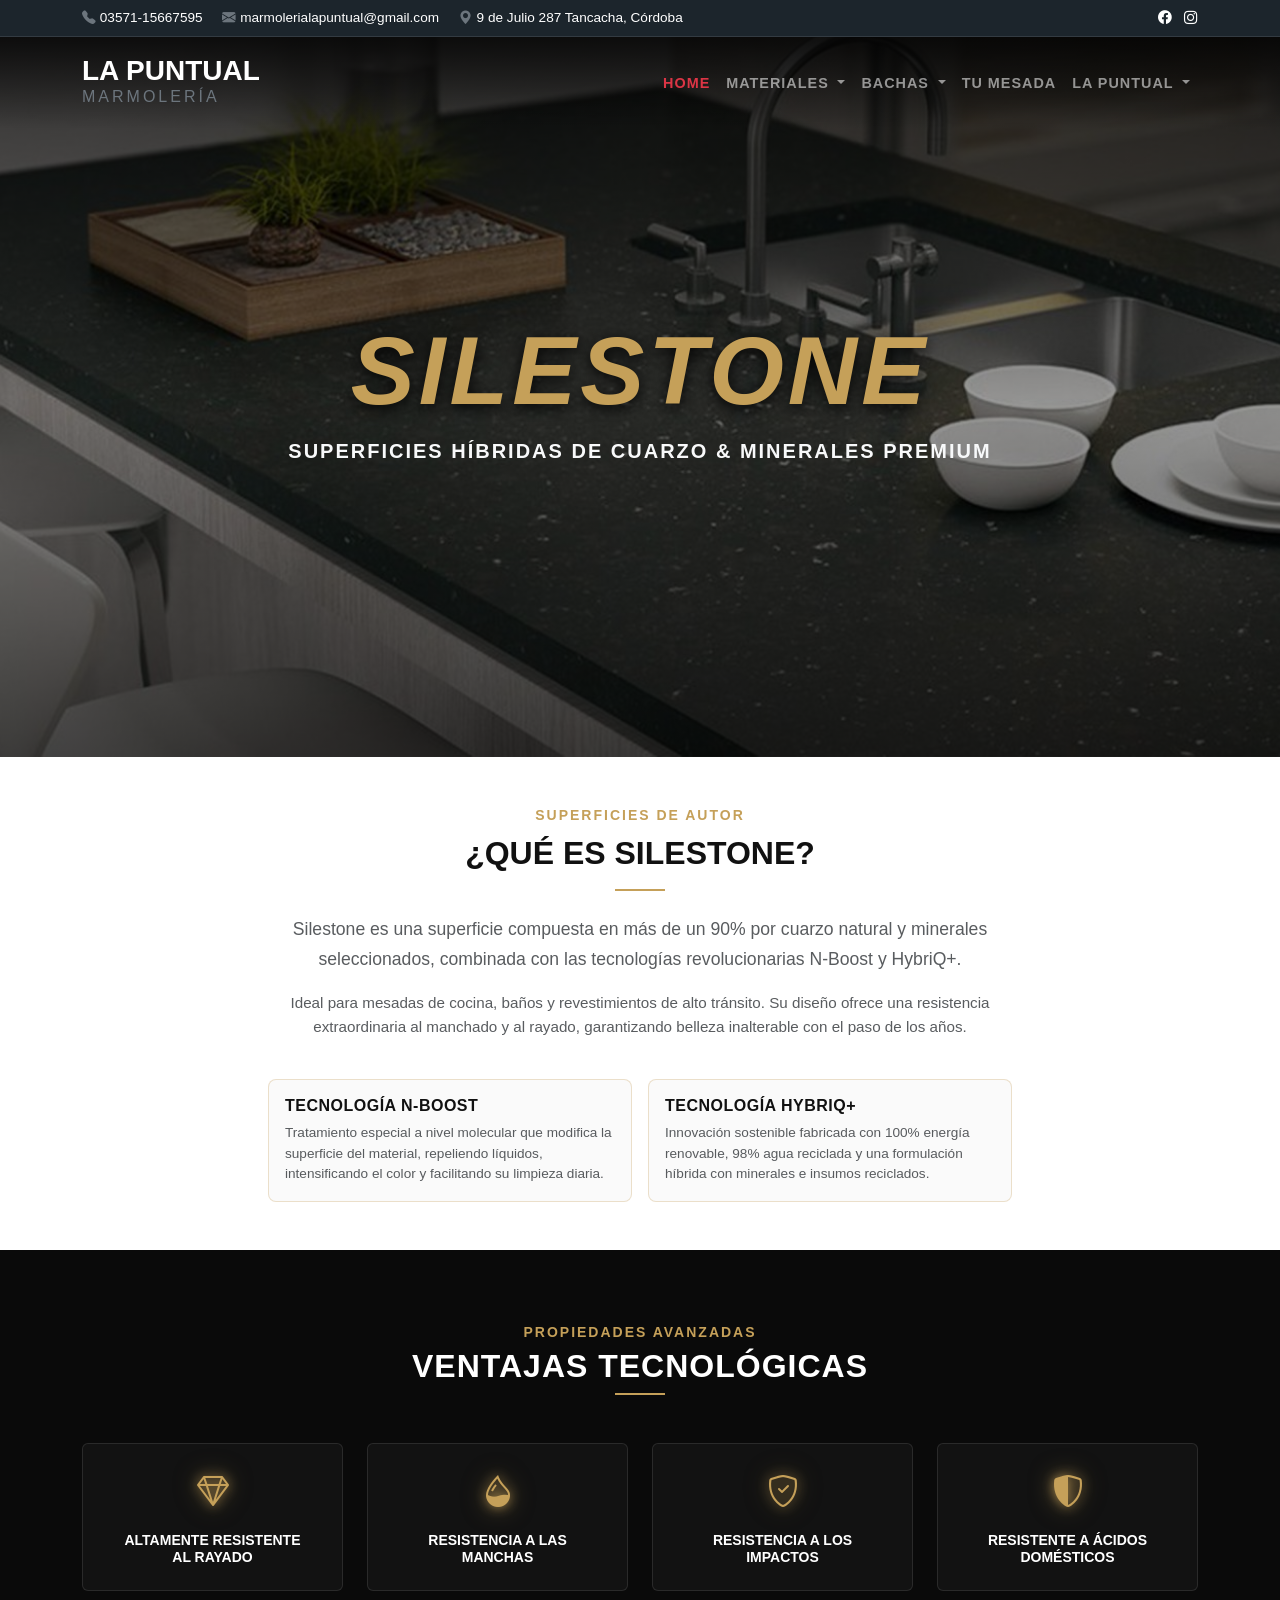
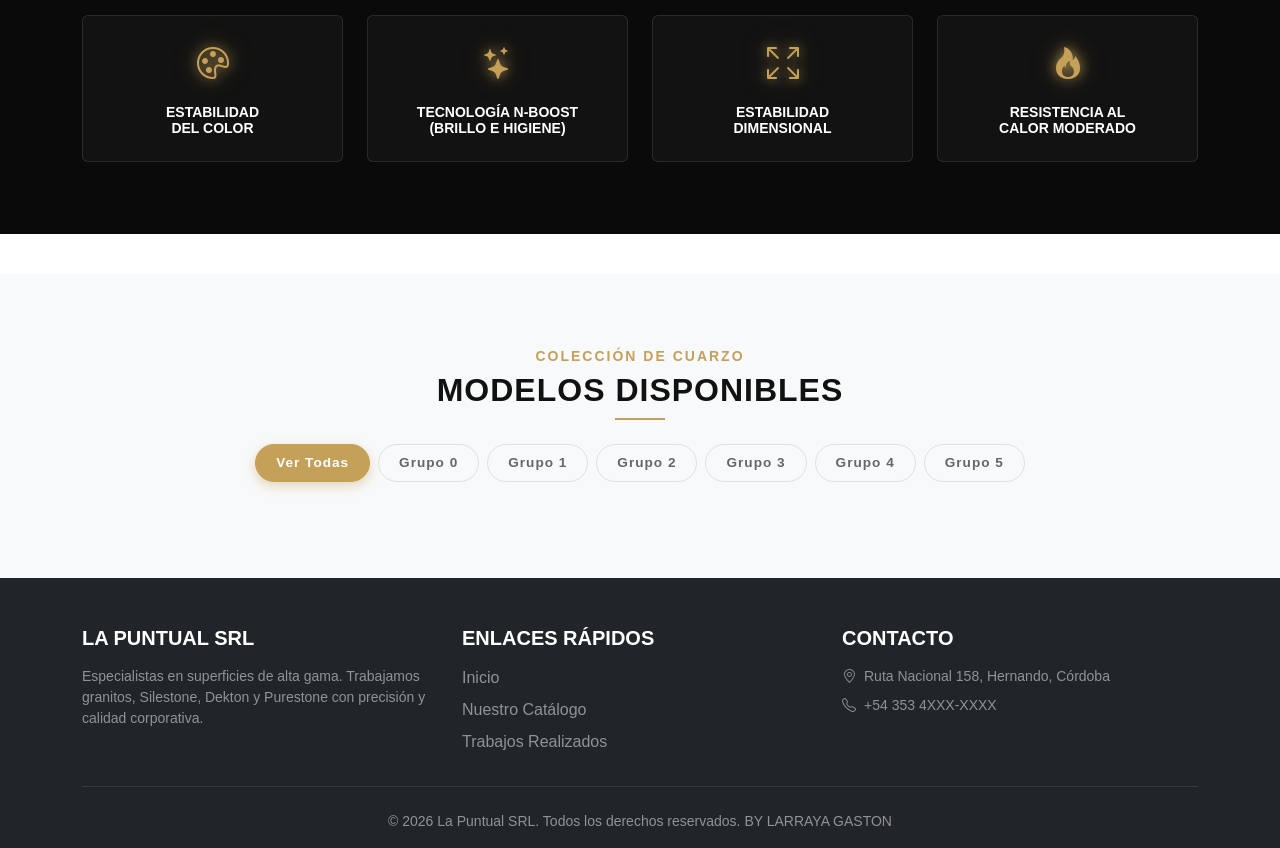
==== silestone.html @ 92f21a2e "agregamos la pag de silestone" ====
<!DOCTYPE html>
<html lang="es">

<head>
    <meta charset="UTF-8">
    <meta name="viewport" content="width=device-width, initial-scale=1.0">
    <title>Silestone - Superficies de Cuarzo | La Puntual SRL</title>
    <!-- Bootstrap 5 CSS e Iconos Oficiales -->
    <link href="https://cdn.jsdelivr.net/npm/bootstrap@5.3.0/dist/css/bootstrap.min.css" rel="stylesheet">
    <link href="https://cdn.jsdelivr.net/npm/bootstrap-icons@1.10.5/font/bootstrap-icons.css" rel="stylesheet">
    <!-- Archivo maestro de estilos -->
    <link rel="stylesheet" href="css/style.css">
    <link rel="stylesheet" href="css/catalogo-theme.css">
    <link rel="stylesheet" href="css/Silestone.css">
</head>

<body>

    <!-- Menú de Navegación Dinámico -->
    <div id="global-nav"></div>

    <!-- 1. HERO PORTADA SILESTONE -->
    <header class="position-relative d-flex align-items-center justify-content-center text-white w-100"
        style="background: url('img/silestone/sileston-slider.jpg') center top / cover no-repeat; height: 80vh; min-height: 550px;">

        <div class="position-absolute top-0 start-0 w-100 h-100"
            style="background: linear-gradient(to bottom, rgba(0,0,0,0.8) 0%, rgba(0,0,0,0.4) 50%, rgba(0,0,0,0.7) 100%); z-index: 1;">
        </div>

        <div class="container position-relative text-center" style="z-index: 2;">
            <h1 class="display-1 fw-bold text-uppercase italic-title m-0 text-gold"
                style="font-size: calc(2.8rem + 4vw); text-shadow: 0 4px 15px rgba(0, 0, 0, 0.9); font-style: italic; letter-spacing: 4px;">
                SILESTONE
            </h1>
            <p class="lead text-light text-uppercase tracking-wider mt-2 fw-semibold" style="letter-spacing: 2px;">
                Superficies Híbridas de Cuarzo & Minerales Premium
            </p>
        </div>
    </header>

    <main>

        <!-- 2. INTRODUCCIÓN TÉCNICA Y TECNOLOGÍAS -->
        <section class="py-5 bg-white">
            <div class="container text-center">
                <div class="col-12 col-md-10 col-lg-8 mx-auto">
                    <span class="text-gold fw-bold text-uppercase tracking-wider small d-block mb-2"
                        style="letter-spacing: 2px;">
                        Superficies de Autor
                    </span>

                    <h2 class="fw-bold text-uppercase mb-3" style="color: #111111;">¿Qué es Silestone?</h2>
                    <!-- Rayita decorativa en Dorado -->
                    <div class="mx-auto mb-4 bg-gold" style="width: 50px; height: 2px;"></div>

                    <p class="lead text-muted mb-3" style="font-size: 1.1rem; line-height: 1.7;">
                        Silestone es una superficie compuesta en más de un 90% por cuarzo natural y minerales
                        seleccionados, combinada con las tecnologías revolucionarias <strong>N-Boost</strong> y
                        <strong>HybriQ+</strong>.
                    </p>

                    <p class="text-muted small mb-4" style="line-height: 1.6; font-size: 0.95rem;">
                        Ideal para mesadas de cocina, baños y revestimientos de alto tránsito. Su diseño ofrece una
                        resistencia extraordinaria al manchado y al rayado, garantizando belleza inalterable con el paso
                        de los años.
                    </p>

                    <!-- TARJETAS DE DETALLE DE LAS TECNOLOGÍAS (SIN ÍCONOS) -->
                    <div class="row g-3 justify-content-center mt-2">
                        <!-- N-Boost -->
                        <div class="col-12 col-md-6">
                            <div class="p-3 rounded-3 text-start h-100 border"
                                style="background-color: #fafafa; border-color: rgba(197, 160, 89, 0.3) !important;">
                                <h6 class="fw-bold mb-2 text-uppercase" style="color: #111111; letter-spacing: 0.5px;">
                                    Tecnología N-Boost</h6>
                                <p class="text-muted small m-0" style="font-size: 0.85rem; line-height: 1.5;">
                                    Tratamiento especial a nivel molecular que modifica la superficie del material,
                                    repeliendo líquidos, intensificando el color y facilitando su limpieza diaria.
                                </p>
                            </div>
                        </div>

                        <!-- HybriQ+ -->
                        <div class="col-12 col-md-6">
                            <div class="p-3 rounded-3 text-start h-100 border"
                                style="background-color: #fafafa; border-color: rgba(197, 160, 89, 0.3) !important;">
                                <h6 class="fw-bold mb-2 text-uppercase" style="color: #111111; letter-spacing: 0.5px;">
                                    Tecnología HybriQ+</h6>
                                <p class="text-muted small m-0" style="font-size: 0.85rem; line-height: 1.5;">
                                    Innovación sostenible fabricada con 100% energía renovable, 98% agua reciclada y una
                                    formulación híbrida con minerales e insumos reciclados.
                                </p>
                            </div>
                        </div>
                    </div>

                </div>
            </div>
        </section>

        <!-- SECCIÓN: VENTAJAS TECNOLÓGICAS (TARJETAS OSCURAS CON HOVER DORADO INTENSO) -->
        <section class="py-5 tecnic-features-section text-white" style="background-color: #0a0a0a;">
            <div class="container py-4">

                <div class="text-center mb-5">
                    <span class="text-gold fw-bold text-uppercase tracking-wider small d-block mb-1"
                        style="letter-spacing: 2px;">
                        Propiedades Avanzadas
                    </span>
                    <h2 class="fw-bold text-uppercase m-0" style="letter-spacing: 1px;">Ventajas Tecnológicas</h2>
                    <div class="mx-auto mt-2 bg-gold" style="width: 50px; height: 2px;"></div>
                </div>

                <div class="row g-4 justify-content-center">

                    <!-- 1. Resistencia al Rayado -->
                    <div class="col-6 col-md-4 col-lg-3">
                        <div class="feature-tech-card text-center p-4 h-100 rounded">
                            <div class="icon-container mb-3">
                                <i class="bi bi-gem fs-2 icon-relieve-gold"></i>
                            </div>
                            <h6 class="fw-bold text-uppercase small m-0">Altamente Resistente<br>al Rayado</h6>
                        </div>
                    </div>

                    <!-- 2. Resistencia a las Manchas -->
                    <div class="col-6 col-md-4 col-lg-3">
                        <div class="feature-tech-card text-center p-4 h-100 rounded">
                            <div class="icon-container mb-3">
                                <i class="bi bi-droplet-half fs-2 icon-relieve-gold"></i>
                            </div>
                            <h6 class="fw-bold text-uppercase small m-0">Resistencia a las<br>Manchas</h6>
                        </div>
                    </div>

                    <!-- 3. Alta Resistencia a Impactos -->
                    <div class="col-6 col-md-4 col-lg-3">
                        <div class="feature-tech-card text-center p-4 h-100 rounded">
                            <div class="icon-container mb-3">
                                <i class="bi bi-shield-check fs-2 icon-relieve-gold"></i>
                            </div>
                            <h6 class="fw-bold text-uppercase small m-0">Resistencia a los<br>Impactos</h6>
                        </div>
                    </div>

                    <!-- 4. Resistencia a Ácidos Domésticos -->
                    <div class="col-6 col-md-4 col-lg-3">
                        <div class="feature-tech-card text-center p-4 h-100 rounded">
                            <div class="icon-container mb-3">
                                <i class="bi bi-shield-shaded fs-2 icon-relieve-gold"></i>
                            </div>
                            <h6 class="fw-bold text-uppercase small m-0">Resistente a Ácidos<br>Domésticos</h6>
                        </div>
                    </div>

                    <!-- 5. Estabilidad del Color -->
                    <div class="col-6 col-md-4 col-lg-3">
                        <div class="feature-tech-card text-center p-4 h-100 rounded">
                            <div class="icon-container mb-3">
                                <i class="bi bi-palette fs-2 icon-relieve-gold"></i>
                            </div>
                            <h6 class="fw-bold text-uppercase small m-0">Estabilidad<br>del Color</h6>
                        </div>
                    </div>

                    <!-- 6. Protección N-Boost -->
                    <div class="col-6 col-md-4 col-lg-3">
                        <div class="feature-tech-card text-center p-4 h-100 rounded">
                            <div class="icon-container mb-3">
                                <i class="bi bi-stars fs-2 icon-relieve-gold"></i>
                            </div>
                            <h6 class="fw-bold text-uppercase small m-0">Tecnología N-Boost<br>(Brillo e Higiene)</h6>
                        </div>
                    </div>

                    <!-- 7. Estabilidad Dimensional -->
                    <div class="col-6 col-md-4 col-lg-3">
                        <div class="feature-tech-card text-center p-4 h-100 rounded">
                            <div class="icon-container mb-3">
                                <i class="bi bi-arrows-fullscreen fs-2 icon-relieve-gold"></i>
                            </div>
                            <h6 class="fw-bold text-uppercase small m-0">Estabilidad<br>Dimensional</h6>
                        </div>
                    </div>

                    <!-- 8. Resistencia al Calor Maderado -->
                    <div class="col-6 col-md-4 col-lg-3">
                        <div class="feature-tech-card text-center p-4 h-100 rounded">
                            <div class="icon-container mb-3">
                                <i class="bi bi-fire fs-2 icon-relieve-gold"></i>
                            </div>
                            <h6 class="fw-bold text-uppercase small m-0">Resistencia al<br>Calor Moderado</h6>
                        </div>
                    </div>

                </div>
            </div>
        </section>

        <!-- 4. MUESTRARIO DE PRODUCTOS / CATÁLOGO -->
        <section id="catalogo-seccion" class="py-5 bg-light theme-silestone">
            <div class="container py-4">

                <div class="text-center mb-4">
                    <span class="text-gold fw-bold text-uppercase tracking-wider small d-block mb-1"
                        style="letter-spacing: 2px;">
                        Colección de Cuarzo
                    </span>
                    <h2 class="fw-bold text-uppercase m-0" style="letter-spacing: 1px; color: #111111;">Modelos
                        Disponibles</h2>
                    <div class="mx-auto mt-2 bg-gold" style="width: 50px; height: 2px;"></div>
                </div>

                <!-- Botonera de Filtrado Dinámico -->
                <!-- BOTONERA DE FILTRADO DE SILESTONE POR GRUPOS -->
                <div class="d-flex justify-content-center gap-2 mb-5 flex-wrap">
                    <button class="btn btn-filter active" data-filter="all">Ver Todas</button>
                    <button class="btn btn-filter" data-filter="Grupo 0">Grupo 0</button>
                    <button class="btn btn-filter" data-filter="Grupo 1">Grupo 1</button>
                    <button class="btn btn-filter" data-filter="Grupo 2">Grupo 2</button>
                    <button class="btn btn-filter" data-filter="Grupo 3">Grupo 3</button>
                    <button class="btn btn-filter" data-filter="Grupo 4">Grupo 4</button>
                    <button class="btn btn-filter" data-filter="Grupo 5">Grupo 5</button>
                </div>

                <!-- Grilla Inyectada por JS -->
                <div class="row g-4 justify-content-center" id="grilla-materiales-silestone">
                    <!-- JS inyecta las muestras acá -->
                </div>
            </div>
        </section>

    </main>

    <!-- Pie de Página Global -->
    <div id="global-footer"></div>

    <script src="https://cdn.jsdelivr.net/npm/bootstrap@5.3.0/dist/js/bootstrap.bundle.min.js"></script>
    <script type="module" src="js/page/silestone.js"></script>
</body>

</html>
---- css/style.css ----
/* css/style.css */

/* ==========================================================================
   MAIN ORQUESTADOR DE STILOS (CSS Entry Point)
   ========================================================================== */

/* 1. Cargamos la base global (Variables y colores del Body) */
@import url('base.css');

/* 2. Cargamos las estructuras del diseño (Navbar flotante y Slider) */
@import url('layout.css');

/* 3. Cargamos los detalles de los componentes (Tarjetas y Botones) */
@import url('components.css');

.navbar-brand .tracking-wide {
    letter-spacing: 3px;
    font-size: 0.75rem;
    text-transform: uppercase;
}


/* Las secciones son visibles por defecto */
.reveal-scroll {
    opacity: 1 !important;
    transform: translateY(0) !important;
    transition: all 0.6s ease-out;
}

/* Slider / Portada Principal */
.hero-slider {
    background: linear-gradient(rgba(255, 255, 255, 0.1), rgba(255, 255, 255, 0.1)),
        url('https://lapuntualsrl.com.ar/wp-content/uploads/2021/05/Dekton-slider.jpg');
    /* Usamos tu fondo de partículas */
    background-size: cover;
    background-position: center;
    height: 85vh;
    position: relative;
}

.hero-content h1 {
    letter-spacing: 5px;
    font-size: 4.5rem;
}

.hero-content p {
    letter-spacing: var(--tracking-wide);
    font-weight: 500;
}

/* Botón Contactarse estilo original */
.btn-danger {
    background-color: #ff0000;
    border: none;
    letter-spacing: 1px;
    font-size: 0.9rem;
}

/* Espaciado extra para que el catálogo no se encime */
#catalogo-seccion {
    margin-top: 40px;
}


/* Altura general y comportamiento del Slider */
.carousel,
.carousel-item {
    height: 85vh;
    /* Ocupa el 85% de la altura de la pantalla */
}

/* Configuramos los fondos individuales levantando los recursos reales de tu web */
.slide-dekton {
    background: url('https://lapuntualsrl.com.ar/wp-content/uploads/2021/05/Dekton-slider.jpg') center/cover no-repeat;
}

.slide-silestone {
    background: url('https://lapuntualsrl.com.ar/wp-content/uploads/2021/05/Silestone-slider.jpg') center/cover no-repeat;
}

.slide-neolith {
    background: url('https://lapuntualsrl.com.ar/wp-content/uploads/2021/05/Neolith-slider.jpg') center/cover no-repeat;
}

.slide-marmotech {
    background: url('https://lapuntualsrl.com.ar/wp-content/uploads/2021/05/Marmotech-slider.jpg') center/cover no-repeat;
}

/* Estilo exacto para las letras grandes del Slider */
.italic-title {
    font-style: italic;
    font-size: 5rem;
    letter-spacing: 4px;
}

/* Ajuste visual para las flechas de Bootstrap para que se noten */
.carousel-control-prev-icon,
.carousel-control-next-icon {
    filter: invert(1);
    /* Cambia las flechas nativas a color negro/oscuro si es necesario */
}


/* Efecto interactivo para el collage de trabajos */
.img-mosaico {
    transition: transform 0.6s cubic-bezier(0.25, 1, 0.5, 1);
}

.position-relative:hover .img-mosaico {
    transform: scale(1.05);
}


/* ==========================================================================
   EFECTO DE SCROLL REVEAL (Aparición suave al bajar)
   ========================================================================== */

/* Estado inicial: El elemento está invisible y tirado 30px hacia abajo */
.reveal-scroll {
    opacity: 0;
    transform: translateY(30px);
    transition: opacity 0.8s cubic-bezier(0.25, 1, 0.5, 1),
        transform 0.8s cubic-bezier(0.25, 1, 0.5, 1);
    will-change: opacity, transform;
}

/* Estado activo: Cuando JavaScript detecta el scroll, se activa esto */
.reveal-scroll.active {
    opacity: 1;
    transform: translateY(0);
}

/* ==========================================================================
   ESTILOS PERSONALIZADOS PARA LOS SUBMENÚS (DROPDOWNS)
   ========================================================================== */

/* Cambia el color de fondo flotante cuando pasas el mouse por las opciones del submenú */
.main-nav .dropdown-item:hover {
    background-color: #dc3545 !important;
    /* El color rojo danger para hacer juego */
    color: #ffffff !important;
    transition: background-color 0.2s ease;
}

/* Alinea correctamente el menú en pantallas grandes y añade una transición limpia */
@media (min-width: 992px) {
    .main-nav .dropdown-menu {
        margin-top: 10px !important;
        border-radius: 4px;
    }
}

/* ==========================================================================
   DESPLIEGUE DE SUBMENÚS AL PASAR EL MOUSE (HOVER CORREGIDO SIN SALTOS)
   ========================================================================== */
@media (min-width: 992px) {

    /* Al pasar el mouse por el ítem, activamos el submenú */
    .main-nav .nav-item.dropdown:hover .dropdown-menu {
        display: block;
        opacity: 1;
        visibility: visible;
        /* Lo subimos un poquito para que encaje perfecto y no deje huecos */
        top: 90%;
        animation: entradaDropdown 0.2s ease-out;
    }

    /* Configuración base del contenedor flotante */
    .main-nav .dropdown-menu {
        display: block;
        opacity: 0;
        visibility: hidden;
        /* Posición inicial un cachito más arriba para el enganche fluido */
        top: 100%;
        margin-top: 0 !important;
        /* Eliminamos el margen de Bootstrap que causa el salto */
        transition: opacity 0.15s ease-in-out, visibility 0.15s ease-in-out, top 0.15s ease-in-out;

        /* El "Puente Mágico": Un borde superior invisible de 10px. 
           Esto hace que aunque veas el menú un poquito más separado en diseño, 
           para el mouse sigue habiendo superficie física y NUNCA se va a cerrar solo. */
        border-top: 10px solid transparent !important;
    }
}

/* Animación de deslizamiento milimétrico corregida */
@keyframes entradaDropdown {
    from {
        opacity: 0;
        transform: translateY(4px);
    }

    to {
        opacity: 1;
        transform: translateY(0);
    }
}


/* Animación sutil para que el menú caiga suavemente en lugar de aparecer en seco */
@keyframes entradaDropdown {
    from {
        opacity: 0;
        transform: translateY(8px);
    }

    to {
        opacity: 1;
        transform: translateY(0);
    }
}

/* ==========================================================================
   CORRECCIÓN DE COLOR SELECCIONADO EN EL DROPDOWN (QUITA EL FONDO BLANCO)
   ========================================================================== */

/* Evita que el botón principal se ponga blanco al hacer clic o abrirse */
.main-nav .nav-item.dropdown .nav-link:focus,
.main-nav .nav-item.dropdown .nav-link.show,
.main-nav .nav-item.dropdown:hover .nav-link {
    background-color: transparent !important; /* Mantiene el fondo oscuro de la barra */
    color: #dc3545 !important;                /* Pinta la palabra de rojo para notar la selección */
}

/* Por si Bootstrap le mete fondo blanco a los enlaces de adentro del submenú al hacer foco */
.main-nav .dropdown-menu .dropdown-item:focus {
    background-color: #dc3545 !important; /* Si se selecciona con teclado o clic, que use tu rojo */
    color: #ffffff !important;
}
---- css/catalogo-theme.css ----
/* ===================================================
   1. VARIABLES DE COLOR POR MARCA
   =================================================== */
.theme-dekton {
    --accent-color: #ff0000; /* Rojo Dekton */
    --accent-glow: rgba(255, 0, 0, 0.4);
}

.theme-silestone {
    --accent-color: #c5a059; /* Dorado Silestone */
    --accent-glow: rgba(197, 160, 89, 0.4);
}

.theme-neolith {
    --accent-color: #0d6efd; /* Azul Neolith */
    --accent-glow: rgba(13, 110, 253, 0.4);
}

/* ===================================================
   2. TARJETA DE CATÁLOGO BASE (ESTRUCTURA DEKTON)
   =================================================== */
.muestra-stone-card {
    position: relative;
    border-radius: 12px;
    overflow: hidden; 
    background-color: #000000;
    box-shadow: 0 10px 25px rgba(0, 0, 0, 0.08);
    transition: all 0.4s cubic-bezier(0.25, 1, 0.5, 1);
    border: 1px solid rgba(0, 0, 0, 0.04) !important;
    cursor: pointer;
}

/* ALTO FIJO DEKTON (340px) QUE SOLUCIONA EL CORTE DE IMAGEN */
.stone-image-wrapper {
    width: 100%;
    height: 340px; 
    overflow: hidden;
}

.stone-img {
    width: 100%;
    height: 100%;
    object-fit: cover;
    transition: transform 0.6s cubic-bezier(0.25, 1, 0.5, 1);
}

/* MÁSCARA Y DEGRADADO */
.stone-info-overlay {
    position: absolute;
    bottom: 0;
    left: 0;
    right: 0;
    background: linear-gradient(to top, 
        rgba(0, 0, 0, 0.95) 0%, 
        rgba(0, 0, 0, 0.75) 50%, 
        rgba(0, 0, 0, 0.3) 80%, 
        transparent 100%) !important;
    padding: 40px 20px 20px 20px !important;
    display: flex;
    align-items: center;
    justify-content: space-between;
    z-index: 2;
    opacity: 0;
    transform: translateY(15px);
    transition: all 0.4s cubic-bezier(0.25, 1, 0.5, 1);
}

.stone-text {
    flex-grow: 1;
    padding-right: 15px;
    text-align: left;
}

.stone-text h5 {
    font-size: 1.15rem;
    letter-spacing: 1.5px;
    color: #ffffff !important;
    font-weight: 700;
    margin-bottom: 2px !important;
    text-shadow: 0 2px 4px rgba(0, 0, 0, 0.8);
}

/* BOTÓN CIRCULAR '+' CON COLOR VARIABLE */
.btn-stone-view {
    background: var(--accent-color) !important;
    color: #ffffff !important;
    border: none !important;
    width: 40px;
    height: 40px;
    border-radius: 50%;
    display: flex;
    align-items: center;
    justify-content: center;
    flex-shrink: 0;
    box-shadow: 0 4px 12px var(--accent-glow);
    transition: all 0.3s ease;
}

.btn-stone-view i {
    font-size: 1.2rem;
    line-height: 1;
}

/* ===================================================
   3. HOVER DINÁMICO REUTILIZABLE
   =================================================== */
.muestra-stone-card:hover {
    transform: translateY(-8px);
    box-shadow: 0 20px 40px rgba(0, 0, 0, 0.12);
    border-color: var(--accent-glow) !important;
}

.muestra-stone-card:hover .stone-img {
    transform: scale(1.12);
}

.muestra-stone-card:hover .stone-info-overlay {
    opacity: 1;
    transform: translateY(0);
}

.muestra-stone-card:hover .btn-stone-view {
    background: #ffffff !important;
    color: var(--accent-color) !important;
    transform: rotate(90deg);
    box-shadow: 0 0 12px var(--accent-glow);
}

/* ===================================================
   4. BOTONERA DE FILTROS REUTILIZABLE
   =================================================== */
.btn-filter {
    background-color: transparent;
    color: #666666;
    border: 1px solid #e0e0e0;
    padding: 8px 20px;
    font-size: 0.85rem;
    font-weight: 600;
    text-uppercase: uppercase;
    letter-spacing: 1px;
    border-radius: 30px;
    transition: all 0.3s ease;
}

.btn-filter:hover {
    color: #111111;
    border-color: #111111;
}

.btn-filter.active {
    background-color: var(--accent-color) !important;
    border-color: var(--accent-color) !important;
    color: #ffffff !important;
    box-shadow: 0 4px 12px var(--accent-glow);
}
---- css/Silestone.css ----
/* Color dorado base para Silestone */
.text-gold {
    color: #c5a059 !important;
}

.bg-gold {
    background-color: #c5a059 !important;
}

/* Ícono en dorado con brillo neón constante */
.icon-relieve-gold {
    color: #c5a059 !important;
    text-shadow: 0 0 12px rgba(197, 160, 89, 0.8), 0 0 25px rgba(197, 160, 89, 0.5);
    transition: transform 0.3s ease, text-shadow 0.3s ease;
}

/* Tarjeta negra base */
.feature-tech-card {
    background-color: #121212 !important;
    border: 1px solid rgba(255, 255, 255, 0.1) !important;
    transition: all 0.35s cubic-bezier(0.25, 0.8, 0.25, 1);
    cursor: pointer;
}

/* EFECTO HOVER POTENTE: Sombra dorada bien marcada + borde dorado */
.feature-tech-card:hover {
    border-color: #c5a059 !important;
    background-color: #1a1915 !important; /* Tono muy sutil de fondo cálido al pasar el mouse */
    transform: translateY(-5px); /* Eleva la tarjeta suavemente */
    box-shadow: 0 10px 30px rgba(197, 160, 89, 0.45), 0 0 15px rgba(197, 160, 89, 0.2) !important;
}

/* El ícono se agranda un toque al pasar el mouse */
.feature-tech-card:hover .icon-relieve-gold {
    transform: scale(1.15);
    text-shadow: 0 0 18px rgba(197, 160, 89, 1), 0 0 35px rgba(197, 160, 89, 0.7);
}
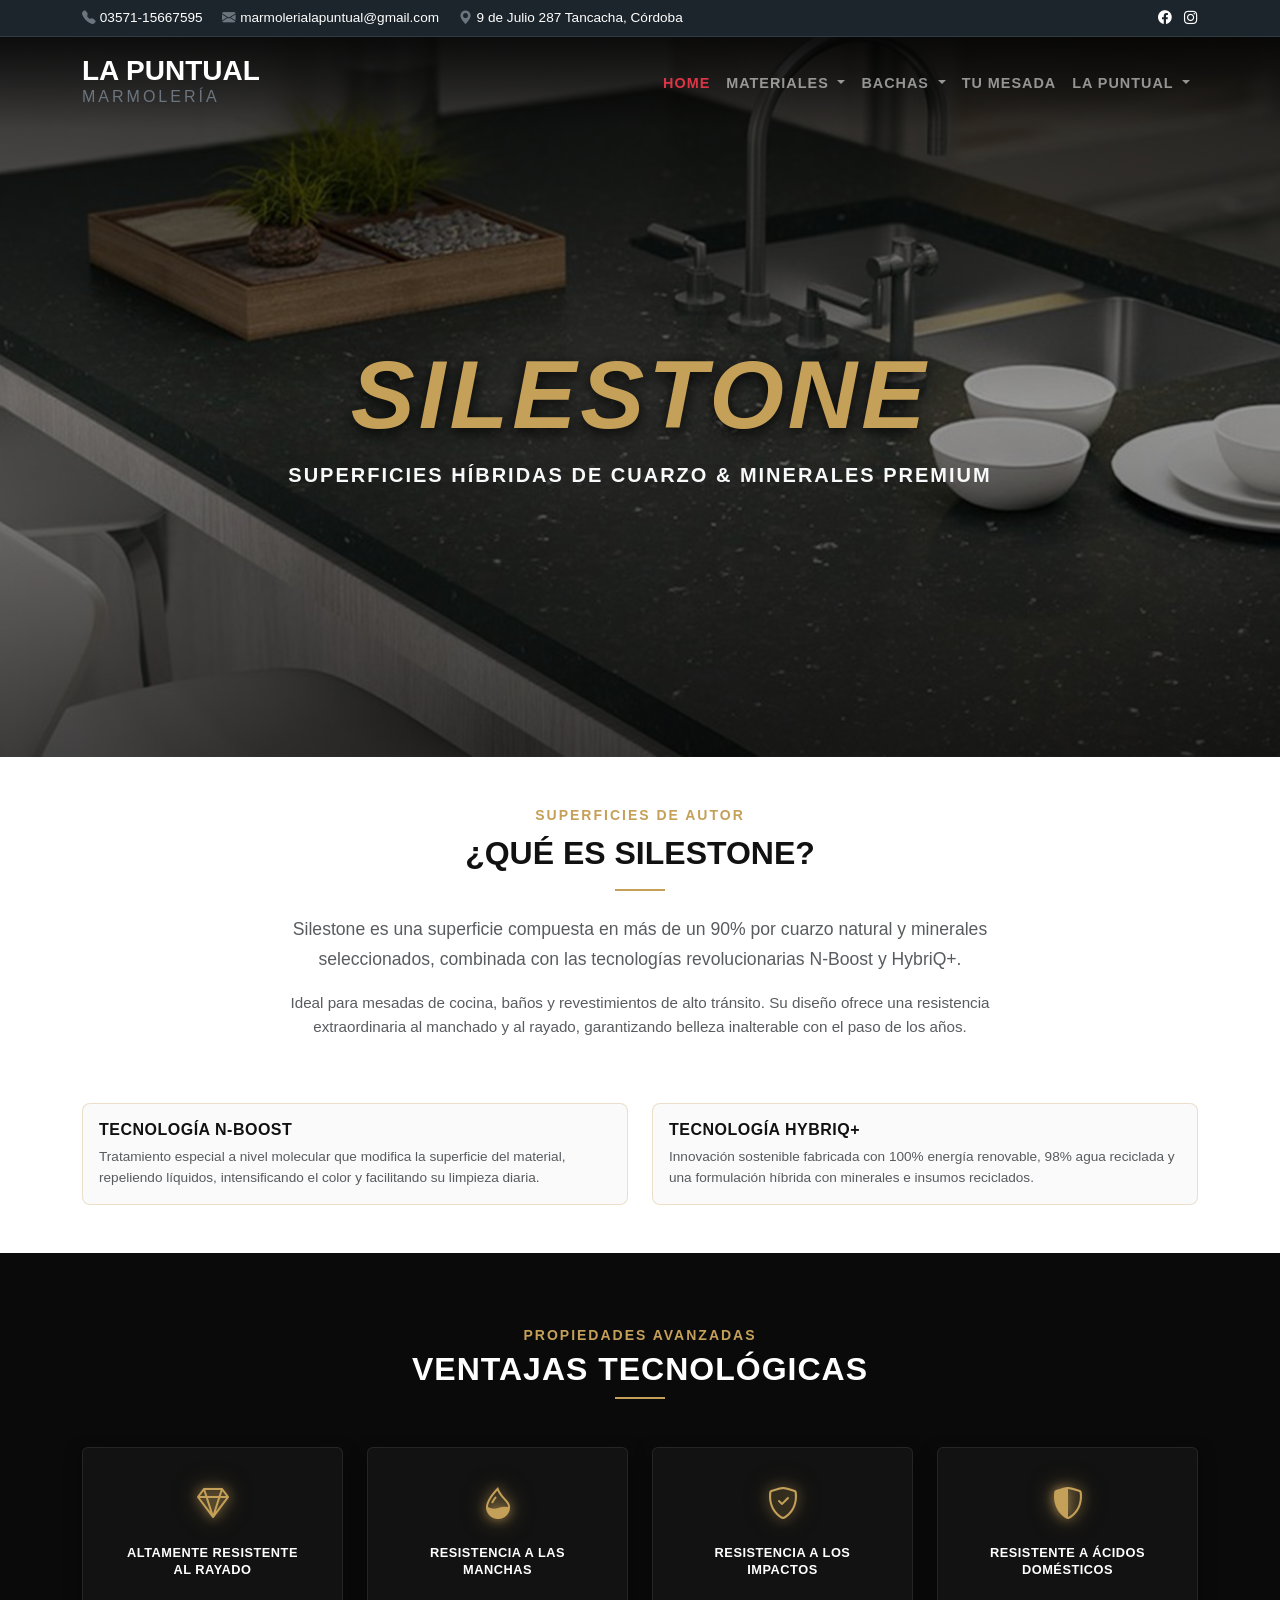
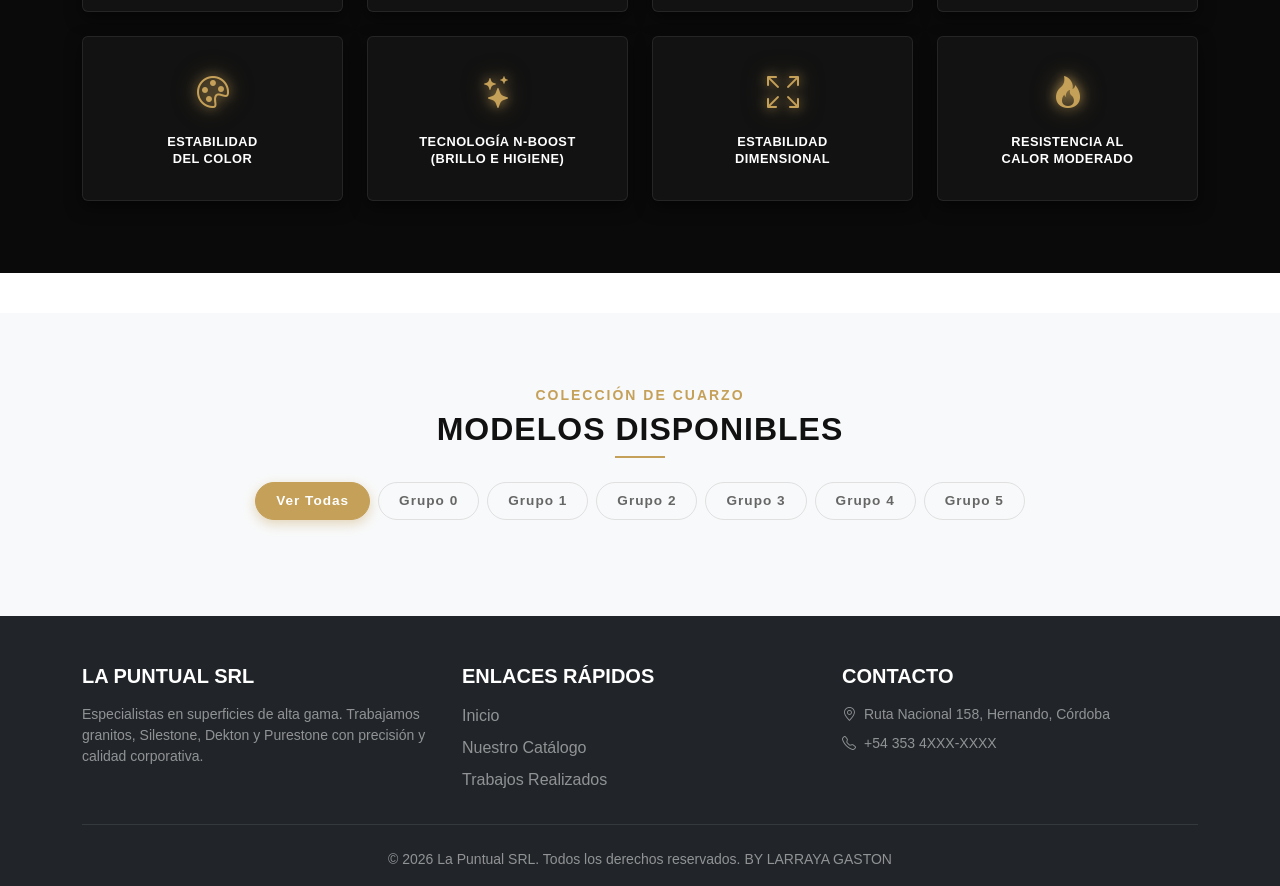
==== commit 6919016d: "act repositorio 28_09_26" ====
--- a/silestone.html
+++ b/silestone.html
@@ -14,7 +14,7 @@
     <link rel="stylesheet" href="css/Silestone.css">
 </head>
 
-<body>
+<body data-marca="Silestone">
 
     <!-- Menú de Navegación Dinámico -->
     <div id="global-nav"></div>
@@ -27,7 +27,7 @@
             style="background: linear-gradient(to bottom, rgba(0,0,0,0.8) 0%, rgba(0,0,0,0.4) 50%, rgba(0,0,0,0.7) 100%); z-index: 1;">
         </div>
 
-        <div class="container position-relative text-center" style="z-index: 2;">
+        <div class="container position-relative text-center py-5 mt-5 pt-5" style="z-index: 2;">
             <h1 class="display-1 fw-bold text-uppercase italic-title m-0 text-gold"
                 style="font-size: calc(2.8rem + 4vw); text-shadow: 0 4px 15px rgba(0, 0, 0, 0.9); font-style: italic; letter-spacing: 4px;">
                 SILESTONE
@@ -39,67 +39,70 @@
     </header>
 
     <main>
-
-        <!-- 2. INTRODUCCIÓN TÉCNICA Y TECNOLOGÍAS -->
-        <section class="py-5 bg-white">
+   
+
+ <!-- 2. INTRODUCCIÓN TÉCNICA Y TECNOLOGÍAS -->
+        <section class="py-5 bg-white" style="opacity: 1 !important; visibility: visible !important;">
             <div class="container text-center">
-                <div class="col-12 col-md-10 col-lg-8 mx-auto">
-                    <span class="text-gold fw-bold text-uppercase tracking-wider small d-block mb-2"
-                        style="letter-spacing: 2px;">
-                        Superficies de Autor
-                    </span>
-
-                    <h2 class="fw-bold text-uppercase mb-3" style="color: #111111;">¿Qué es Silestone?</h2>
-                    <!-- Rayita decorativa en Dorado -->
-                    <div class="mx-auto mb-4 bg-gold" style="width: 50px; height: 2px;"></div>
-
-                    <p class="lead text-muted mb-3" style="font-size: 1.1rem; line-height: 1.7;">
-                        Silestone es una superficie compuesta en más de un 90% por cuarzo natural y minerales
-                        seleccionados, combinada con las tecnologías revolucionarias <strong>N-Boost</strong> y
-                        <strong>HybriQ+</strong>.
-                    </p>
-
-                    <p class="text-muted small mb-4" style="line-height: 1.6; font-size: 0.95rem;">
-                        Ideal para mesadas de cocina, baños y revestimientos de alto tránsito. Su diseño ofrece una
-                        resistencia extraordinaria al manchado y al rayado, garantizando belleza inalterable con el paso
-                        de los años.
-                    </p>
-
-                    <!-- TARJETAS DE DETALLE DE LAS TECNOLOGÍAS (SIN ÍCONOS) -->
-                    <div class="row g-3 justify-content-center mt-2">
-                        <!-- N-Boost -->
-                        <div class="col-12 col-md-6">
-                            <div class="p-3 rounded-3 text-start h-100 border"
-                                style="background-color: #fafafa; border-color: rgba(197, 160, 89, 0.3) !important;">
-                                <h6 class="fw-bold mb-2 text-uppercase" style="color: #111111; letter-spacing: 0.5px;">
-                                    Tecnología N-Boost</h6>
-                                <p class="text-muted small m-0" style="font-size: 0.85rem; line-height: 1.5;">
-                                    Tratamiento especial a nivel molecular que modifica la superficie del material,
-                                    repeliendo líquidos, intensificando el color y facilitando su limpieza diaria.
-                                </p>
-                            </div>
-                        </div>
-
-                        <!-- HybriQ+ -->
-                        <div class="col-12 col-md-6">
-                            <div class="p-3 rounded-3 text-start h-100 border"
-                                style="background-color: #fafafa; border-color: rgba(197, 160, 89, 0.3) !important;">
-                                <h6 class="fw-bold mb-2 text-uppercase" style="color: #111111; letter-spacing: 0.5px;">
-                                    Tecnología HybriQ+</h6>
-                                <p class="text-muted small m-0" style="font-size: 0.85rem; line-height: 1.5;">
-                                    Innovación sostenible fabricada con 100% energía renovable, 98% agua reciclada y una
-                                    formulación híbrida con minerales e insumos reciclados.
-                                </p>
-                            </div>
-                        </div>
-                    </div>
-
+                <!-- Se agregó el contenedor ROW obligatorio de Bootstrap -->
+                <div class="row justify-content-center">
+                    <div class="col-12 col-md-10 col-lg-8">
+                        <span class="text-gold fw-bold text-uppercase tracking-wider small d-block mb-2"
+                            style="letter-spacing: 2px;">
+                            Superficies de Autor
+                        </span>
+
+                        <h2 class="fw-bold text-uppercase mb-3" style="color: #111111;">¿Qué es Silestone?</h2>
+                        
+                        <div class="mx-auto mb-4 bg-gold" style="width: 50px; height: 2px;"></div>
+
+                        <p class="lead text-muted mb-3" style="font-size: 1.1rem; line-height: 1.7;">
+                            Silestone es una superficie compuesta en más de un 90% por cuarzo natural y minerales
+                            seleccionados, combinada con las tecnologías revolucionarias <strong>N-Boost</strong> y
+                            <strong>HybriQ+</strong>.
+                        </p>
+
+                        <p class="text-muted small mb-4" style="line-height: 1.6; font-size: 0.95rem;">
+                            Ideal para mesadas de cocina, baños y revestimientos de alto tránsito. Su diseño ofrece una
+                            resistencia extraordinaria al manchado y al rayado, garantizando belleza inalterable con el paso
+                            de los años.
+                        </p>
+                    </div>
+                </div>
+
+                <!-- TARJETAS DE DETALLE DE LAS TECNOLOGÍAS -->
+                <div class="row g-3 g-md-4 justify-content-center mt-3">
+                    <!-- N-Boost -->
+                    <div class="col-12 col-md-6">
+                        <div class="p-3 rounded-3 text-start h-100 border"
+                            style="background-color: #fafafa; border-color: rgba(197, 160, 89, 0.3) !important;">
+                            <h6 class="fw-bold mb-2 text-uppercase" style="color: #111111; letter-spacing: 0.5px;">
+                                Tecnología N-Boost</h6>
+                            <p class="text-muted small m-0" style="font-size: 0.85rem; line-height: 1.5;">
+                                Tratamiento especial a nivel molecular que modifica la superficie del material,
+                                repeliendo líquidos, intensificando el color y facilitando su limpieza diaria.
+                            </p>
+                        </div>
+                    </div>
+
+                    <!-- HybriQ+ -->
+                    <div class="col-12 col-md-6">
+                        <div class="p-3 rounded-3 text-start h-100 border"
+                            style="background-color: #fafafa; border-color: rgba(197, 160, 89, 0.3) !important;">
+                            <h6 class="fw-bold mb-2 text-uppercase" style="color: #111111; letter-spacing: 0.5px;">
+                                Tecnología HybriQ+</h6>
+                            <p class="text-muted small m-0" style="font-size: 0.85rem; line-height: 1.5;">
+                                Innovación sostenible fabricada con 100% energía renovable, 98% agua reciclada y una
+                                formulación híbrida con minerales e insumos reciclados.
+                            </p>
+                        </div>
+                    </div>
                 </div>
             </div>
         </section>
 
-        <!-- SECCIÓN: VENTAJAS TECNOLÓGICAS (TARJETAS OSCURAS CON HOVER DORADO INTENSO) -->
-        <section class="py-5 tecnic-features-section text-white" style="background-color: #0a0a0a;">
+        <!-- 3. SECCIÓN: VENTAJAS TECNOLÓGICAS (CON VISIBILIDAD FORZADA) -->
+        <section class="py-5 tecnic-features-section text-white" style="background-color: #0a0a0a; opacity: 1 !important; visibility: visible !important;">
             <div class="container py-4">
 
                 <div class="text-center mb-5">
@@ -183,7 +186,7 @@
                         </div>
                     </div>
 
-                    <!-- 8. Resistencia al Calor Maderado -->
+                    <!-- 8. Resistencia al Calor Moderado -->
                     <div class="col-6 col-md-4 col-lg-3">
                         <div class="feature-tech-card text-center p-4 h-100 rounded">
                             <div class="icon-container mb-3">
@@ -223,8 +226,7 @@
                     <button class="btn btn-filter" data-filter="Grupo 5">Grupo 5</button>
                 </div>
 
-                <!-- Grilla Inyectada por JS -->
-                <div class="row g-4 justify-content-center" id="grilla-materiales-silestone">
+                <div class="row g-4 justify-content-center" id="grilla-materiales">
                     <!-- JS inyecta las muestras acá -->
                 </div>
             </div>
@@ -236,7 +238,7 @@
     <div id="global-footer"></div>
 
     <script src="https://cdn.jsdelivr.net/npm/bootstrap@5.3.0/dist/js/bootstrap.bundle.min.js"></script>
-    <script type="module" src="js/page/silestone.js"></script>
+    <script type="module" src="js/catalogo.js"></script>
 </body>
 
 </html>
--- a/css/style.css
+++ b/css/style.css
@@ -131,100 +131,68 @@
 }
 
 /* ==========================================================================
-   ESTILOS PERSONALIZADOS PARA LOS SUBMENÚS (DROPDOWNS)
+   MENÚ DESPLEGABLE LATERAL (FLYOUT)
    ========================================================================== */
-
-/* Cambia el color de fondo flotante cuando pasas el mouse por las opciones del submenú */
-.main-nav .dropdown-item:hover {
-    background-color: #dc3545 !important;
-    /* El color rojo danger para hacer juego */
-    color: #ffffff !important;
-    transition: background-color 0.2s ease;
-}
-
-/* Alinea correctamente el menú en pantallas grandes y añade una transición limpia */
 @media (min-width: 992px) {
     .main-nav .dropdown-menu {
-        margin-top: 10px !important;
-        border-radius: 4px;
+        overflow: visible !important;
+        margin-top: 0 !important;
+    }
+
+    .main-nav .nav-item.dropdown:hover > .dropdown-menu {
+        display: block !important;
+        top: 100% !important;
+    }
+
+    .main-nav .flyout-parent {
+        position: relative !important;
+    }
+
+    /* Aquí está la clave: position absolute y left 100% lo tira al costado */
+    .main-nav .flyout-menu {
+        display: none !important;
+        position: absolute !important; 
+        top: -8px !important;
+        left: 100% !important; 
+        min-width: 220px !important;
+        background-color: #212529 !important;
+        padding: 0.5rem 0 !important;
+        margin: 0 !important;
+        list-style: none !important;
+        border-radius: 4px !important;
+        border-left: 8px solid transparent !important;
+        box-shadow: 0 0.5rem 1rem rgba(0,0,0,.35) !important;
+        z-index: 99999 !important;
+    }
+
+    .main-nav .flyout-parent:hover > .flyout-menu {
+        display: block !important;
     }
 }
 
-/* ==========================================================================
-   DESPLIEGUE DE SUBMENÚS AL PASAR EL MOUSE (HOVER CORREGIDO SIN SALTOS)
-   ========================================================================== */
-@media (min-width: 992px) {
-
-    /* Al pasar el mouse por el ítem, activamos el submenú */
-    .main-nav .nav-item.dropdown:hover .dropdown-menu {
-        display: block;
-        opacity: 1;
-        visibility: visible;
-        /* Lo subimos un poquito para que encaje perfecto y no deje huecos */
-        top: 90%;
-        animation: entradaDropdown 0.2s ease-out;
-    }
-
-    /* Configuración base del contenedor flotante */
-    .main-nav .dropdown-menu {
-        display: block;
-        opacity: 0;
-        visibility: hidden;
-        /* Posición inicial un cachito más arriba para el enganche fluido */
-        top: 100%;
-        margin-top: 0 !important;
-        /* Eliminamos el margen de Bootstrap que causa el salto */
-        transition: opacity 0.15s ease-in-out, visibility 0.15s ease-in-out, top 0.15s ease-in-out;
-
-        /* El "Puente Mágico": Un borde superior invisible de 10px. 
-           Esto hace que aunque veas el menú un poquito más separado en diseño, 
-           para el mouse sigue habiendo superficie física y NUNCA se va a cerrar solo. */
-        border-top: 10px solid transparent !important;
-    }
+/* Colores y Hover */
+.main-nav .dropdown-menu .dropdown-item,
+.main-nav .flyout-menu a {
+    font-size: 0.85rem;
+    font-weight: 600;
+    padding: 0.6rem 1.25rem;
+    color: #ffffff !important;
+    text-decoration: none;
+    display: block;
 }
 
-/* Animación de deslizamiento milimétrico corregida */
-@keyframes entradaDropdown {
-    from {
-        opacity: 0;
-        transform: translateY(4px);
-    }
-
-    to {
-        opacity: 1;
-        transform: translateY(0);
-    }
-}
-
-
-/* Animación sutil para que el menú caiga suavemente en lugar de aparecer en seco */
-@keyframes entradaDropdown {
-    from {
-        opacity: 0;
-        transform: translateY(8px);
-    }
-
-    to {
-        opacity: 1;
-        transform: translateY(0);
-    }
-}
-
-/* ==========================================================================
-   CORRECCIÓN DE COLOR SELECCIONADO EN EL DROPDOWN (QUITA EL FONDO BLANCO)
-   ========================================================================== */
-
-/* Evita que el botón principal se ponga blanco al hacer clic o abrirse */
-.main-nav .nav-item.dropdown .nav-link:focus,
-.main-nav .nav-item.dropdown .nav-link.show,
-.main-nav .nav-item.dropdown:hover .nav-link {
-    background-color: transparent !important; /* Mantiene el fondo oscuro de la barra */
-    color: #dc3545 !important;                /* Pinta la palabra de rojo para notar la selección */
-}
-
-/* Por si Bootstrap le mete fondo blanco a los enlaces de adentro del submenú al hacer foco */
-.main-nav .dropdown-menu .dropdown-item:focus {
-    background-color: #dc3545 !important; /* Si se selecciona con teclado o clic, que use tu rojo */
+.main-nav .dropdown-menu .dropdown-item:hover,
+.main-nav .flyout-menu a:hover,
+.main-nav .flyout-parent:hover > a {
+    background-color: #ff0000 !important;
     color: #ffffff !important;
 }
 
+.main-nav .flyout-parent:hover > a span {
+    color: #ffffff !important;
+}
+
+.main-nav .nav-item.dropdown .nav-link:hover {
+    background-color: transparent !important;
+    color: #ff0000 !important;
+}
--- a/css/Silestone.css
+++ b/css/Silestone.css
@@ -34,4 +34,40 @@
 .feature-tech-card:hover .icon-relieve-gold {
     transform: scale(1.15);
     text-shadow: 0 0 18px rgba(197, 160, 89, 1), 0 0 35px rgba(197, 160, 89, 0.7);
-}+}
+
+/* ==========================================================================
+   ESTRUCTURA BASE DE LAS TARJETAS (Respaldo para Silestone)
+   ========================================================================== */
+.feature-tech-card {
+    background-color: #121212 !important;
+    border: 1px solid rgba(255, 255, 255, 0.08) !important;
+    border-radius: 10px;
+    display: flex;
+    flex-direction: column;
+    align-items: center;
+    justify-content: center;
+    min-height: 165px;
+    padding: 1.25rem 0.75rem !important;
+    box-shadow: 0 6px 16px rgba(0, 0, 0, 0.5);
+    transition: all 0.35s ease;
+    height: 100%;
+}
+
+.feature-tech-card .icon-container {
+    height: 48px;
+    display: flex;
+    align-items: center;
+    justify-content: center;
+    margin-bottom: 12px;
+}
+
+.feature-tech-card h6 {
+    font-size: 0.8rem;
+    letter-spacing: 0.5px;
+    color: #ffffff;
+    font-weight: 700;
+    line-height: 1.35;
+    margin: 0;
+}
+
